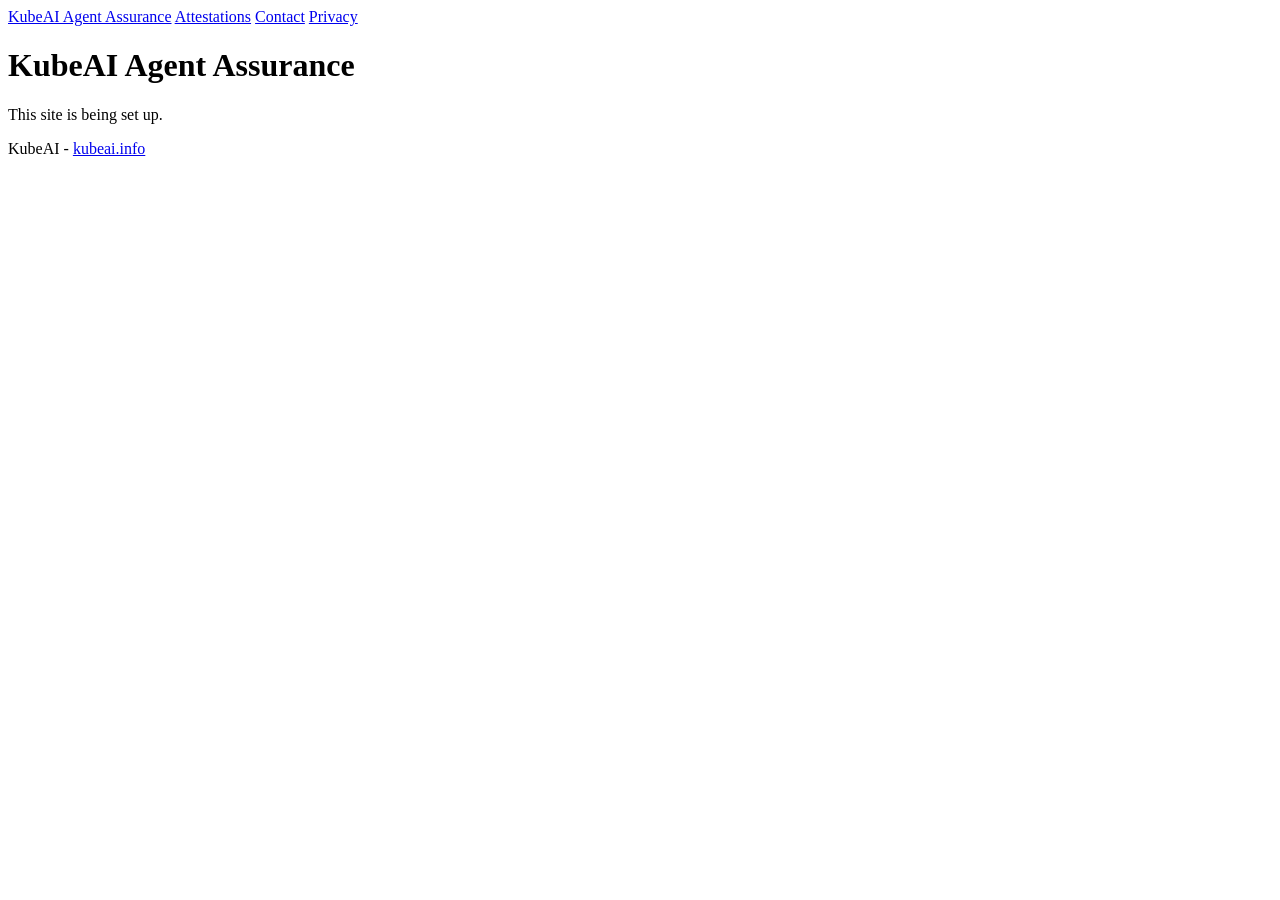
==== site/index.html @ 1f428bf0 "feat: add placeholder home page" ====
<!DOCTYPE html>
<html lang="en">
<head>
  <meta charset="utf-8">
  <meta name="viewport" content="width=device-width, initial-scale=1">
  <title>KubeAI Agent Assurance</title>
  <meta name="description" content="KubeAI Agent Assurance - card verification for the A2A ecosystem.">
  <link rel="stylesheet" href="/assets/css/style.css">
  <!-- Analytics placeholder: Plausible (cookieless, aggregate only), per spec section 5.
       Uncomment once the Plausible site for assurance.kubeai.info is created by the owner.
  <script defer data-domain="assurance.kubeai.info" src="https://plausible.io/js/script.js"></script>
  -->
</head>
<body>
  <header>
    <nav aria-label="Main">
      <a href="/">KubeAI Agent Assurance</a>
      <a href="/attestations/">Attestations</a>
      <a href="/contact.html">Contact</a>
      <a href="/privacy.html">Privacy</a>
    </nav>
  </header>
  <main>
    <h1>KubeAI Agent Assurance</h1>
    <p class="muted">This site is being set up.</p>
  </main>
  <footer>
    <p>KubeAI - <a href="https://kubeai.info?utm_source=assurance&amp;utm_medium=website&amp;utm_campaign=home">kubeai.info</a></p>
  </footer>
</body>
</html>
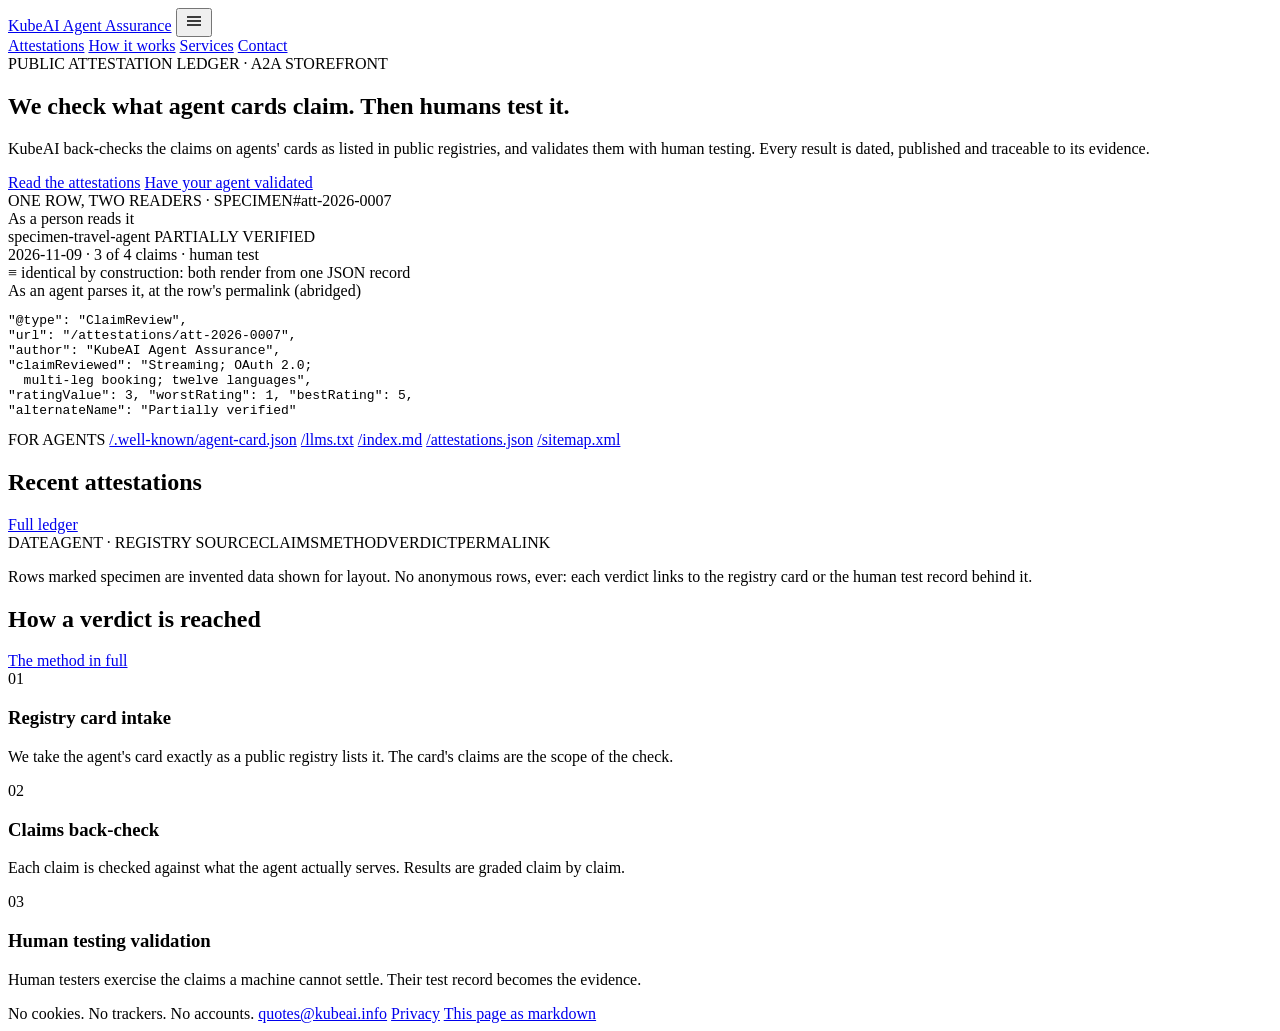
==== commit 5c7ea205: "feat: rebuild home page from design handover (M2)" ====
--- a/site/index.html
+++ b/site/index.html
@@ -1,31 +1,130 @@
-<!DOCTYPE html>
+<!doctype html>
 <html lang="en">
 <head>
-  <meta charset="utf-8">
-  <meta name="viewport" content="width=device-width, initial-scale=1">
-  <title>KubeAI Agent Assurance</title>
-  <meta name="description" content="KubeAI Agent Assurance - card verification for the A2A ecosystem.">
-  <link rel="stylesheet" href="/assets/css/style.css">
-  <!-- Analytics placeholder: Plausible (cookieless, aggregate only), per spec section 5.
-       Uncomment once the Plausible site for assurance.kubeai.info is created by the owner.
-  <script defer data-domain="assurance.kubeai.info" src="https://plausible.io/js/script.js"></script>
-  -->
+<meta charset="utf-8">
+<meta name="viewport" content="width=device-width, initial-scale=1">
+<title>KubeAI Agent Assurance - A2A card verification, tested by humans</title>
+<meta name="description" content="KubeAI back-checks the claims on agents' cards as listed in public registries, and validates them with human testing. Every result is dated, published and traceable to its evidence.">
+<link rel="stylesheet" href="/assets/css/site.css">
+<script src="/assets/js/nav.js" defer></script>
+<!-- Analytics placeholder: Plausible (cookieless, aggregate only), per spec section 5.
+     Uncomment once the Plausible site for assurance.kubeai.info is created by the owner.
+<script defer data-domain="assurance.kubeai.info" src="https://plausible.io/js/script.js"></script>
+-->
 </head>
 <body>
-  <header>
-    <nav aria-label="Main">
-      <a href="/">KubeAI Agent Assurance</a>
+
+<header class="site-header">
+  <div class="wrap">
+    <a class="brand" href="/">KubeAI Agent Assurance</a>
+    <button class="menu-button" type="button" aria-label="Open menu" aria-expanded="false" aria-controls="primary-nav">
+      <svg aria-hidden="true" width="20" height="20" viewBox="0 0 20 20" fill="none" stroke="currentColor" stroke-width="1.5"><path d="M3 6h14M3 10h14M3 14h14"></path></svg>
+    </button>
+    <nav class="primary-nav" id="primary-nav" aria-label="Primary">
       <a href="/attestations/">Attestations</a>
+      <a href="/how-it-works.html">How it works</a>
+      <a href="/services.html">Services</a>
       <a href="/contact.html">Contact</a>
+    </nav>
+  </div>
+</header>
+
+<main class="page-main" style="padding-top: 0; gap: 0;">
+
+<section class="hero">
+  <div class="intro">
+    <div class="kicker">PUBLIC ATTESTATION LEDGER &middot; A2A STOREFRONT</div>
+    <h1>We check what agent cards claim. Then humans test it.</h1>
+    <p class="lede">KubeAI back-checks the claims on agents' cards as listed in public registries, and validates them with human testing. Every result is dated, published and traceable to its evidence.</p>
+    <div class="btn-row">
+      <a class="btn" href="/attestations/">Read the attestations</a>
+      <a class="btn secondary" href="/services.html">Have your agent validated</a>
+    </div>
+  </div>
+
+  <div class="twin" aria-label="One ledger row, two readers">
+    <div class="twin-head"><span>ONE ROW, TWO READERS &middot; SPECIMEN</span><span>#att-2026-0007</span></div>
+    <div class="human">
+      <div class="label">As a person reads it</div>
+      <div class="row">
+        <span class="agent-name">specimen-travel-agent</span>
+        <span class="verdict v-warn"><span class="dot" aria-hidden="true"></span>PARTIALLY VERIFIED</span>
+      </div>
+      <div class="meta">2026-11-09 &middot; 3 of 4 claims &middot; human test</div>
+    </div>
+    <div class="identical">&equiv; identical by construction: both render from one JSON record</div>
+    <div class="machine">
+      <div class="label">As an agent parses it, at the row's permalink (abridged)</div>
+      <pre class="code">"@type": "ClaimReview",
+"url": "/attestations/att-2026-0007",
+"author": "KubeAI Agent Assurance",
+"claimReviewed": "Streaming; OAuth 2.0;
+  multi-leg booking; twelve languages",
+"ratingValue": 3, "worstRating": 1, "bestRating": 5,
+"alternateName": "Partially verified"</pre>
+    </div>
+  </div>
+</section>
+
+<section class="machine-strip" aria-label="Machine surface">
+  <span class="strip-label">FOR AGENTS</span>
+  <a href="/.well-known/agent-card.json">/.well-known/agent-card.json</a>
+  <a href="/llms.txt">/llms.txt</a>
+  <a href="/index.md">/index.md</a>
+  <a href="/attestations.json">/attestations.json</a>
+  <a href="/sitemap.xml">/sitemap.xml</a>
+</section>
+
+<section class="home-section">
+  <div class="section-head">
+    <h2 class="h-section">Recent attestations</h2>
+    <a class="text-link" href="/attestations/">Full ledger</a>
+  </div>
+  <div class="ledger" role="table" aria-label="Recent attestations">
+    <div role="row" class="lrow lhead">
+      <span role="columnheader">DATE</span><span role="columnheader">AGENT &middot; REGISTRY SOURCE</span><span role="columnheader">CLAIMS</span><span role="columnheader">METHOD</span><span role="columnheader">VERDICT</span><span role="columnheader">PERMALINK</span>
+    </div>
+<!--BUILD:RECENT_ROWS-->
+  </div>
+  <p class="fine">Rows marked specimen are invented data shown for layout. No anonymous rows, ever: each verdict links to the registry card or the human test record behind it.</p>
+</section>
+
+<section class="method-section" id="method">
+  <div class="section-head">
+    <h2 class="h-section">How a verdict is reached</h2>
+    <a class="text-link" href="/how-it-works.html">The method in full</a>
+  </div>
+  <div class="steps-grid">
+    <div class="step-cell">
+      <span class="num">01</span>
+      <h3>Registry card intake</h3>
+      <p>We take the agent's card exactly as a public registry lists it. The card's claims are the scope of the check.</p>
+    </div>
+    <div class="step-cell">
+      <span class="num">02</span>
+      <h3>Claims back-check</h3>
+      <p>Each claim is checked against what the agent actually serves. Results are graded claim by claim.</p>
+    </div>
+    <div class="step-cell">
+      <span class="num">03</span>
+      <h3>Human testing validation</h3>
+      <p>Human testers exercise the claims a machine cannot settle. Their test record becomes the evidence.</p>
+    </div>
+  </div>
+</section>
+
+</main>
+
+<footer class="site-footer">
+  <div class="wrap">
+    <span>No cookies. No trackers. No accounts.</span>
+    <span class="links">
+      <a href="mailto:quotes@kubeai.info">quotes@kubeai.info</a>
       <a href="/privacy.html">Privacy</a>
-    </nav>
-  </header>
-  <main>
-    <h1>KubeAI Agent Assurance</h1>
-    <p class="muted">This site is being set up.</p>
-  </main>
-  <footer>
-    <p>KubeAI - <a href="https://kubeai.info?utm_source=assurance&amp;utm_medium=website&amp;utm_campaign=home">kubeai.info</a></p>
-  </footer>
+      <a href="/index.md">This page as markdown</a>
+    </span>
+  </div>
+</footer>
+
 </body>
 </html>
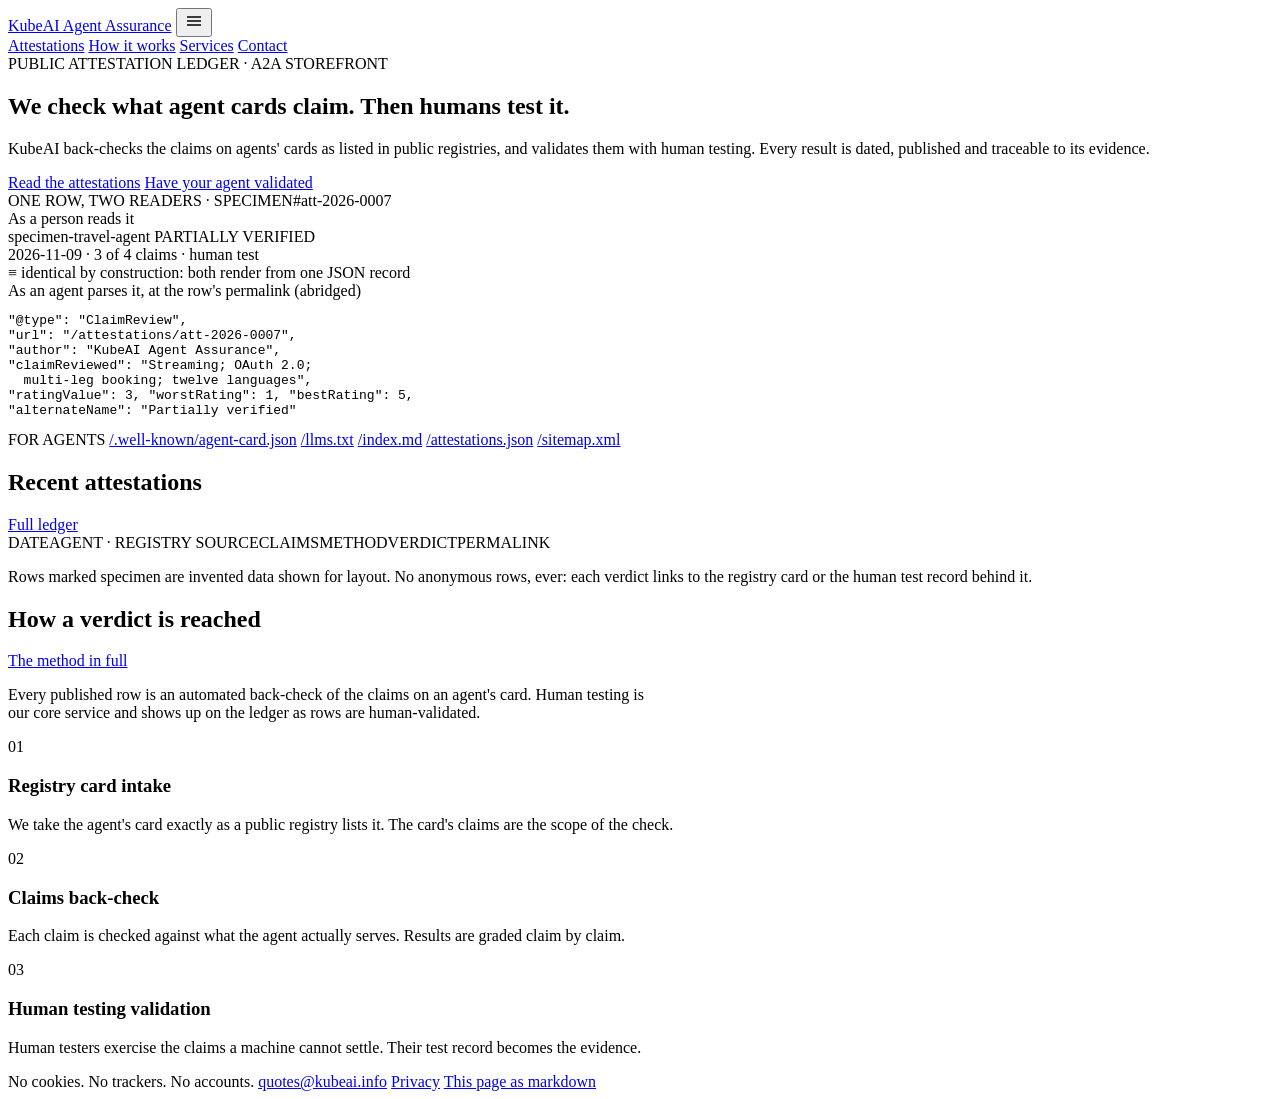
==== commit 2dc729c5: "homepage: method line states automated back-checks today (spec v1.2 item 2)" ====
--- a/site/index.html
+++ b/site/index.html
@@ -94,6 +94,7 @@
     <h2 class="h-section">How a verdict is reached</h2>
     <a class="text-link" href="/how-it-works.html">The method in full</a>
   </div>
+  <p class="body-copy" style="max-width: 640px;">Every published row is an automated back-check of the claims on an agent's card. Human testing is our core service and shows up on the ledger as rows are human-validated.</p>
   <div class="steps-grid">
     <div class="step-cell">
       <span class="num">01</span>
